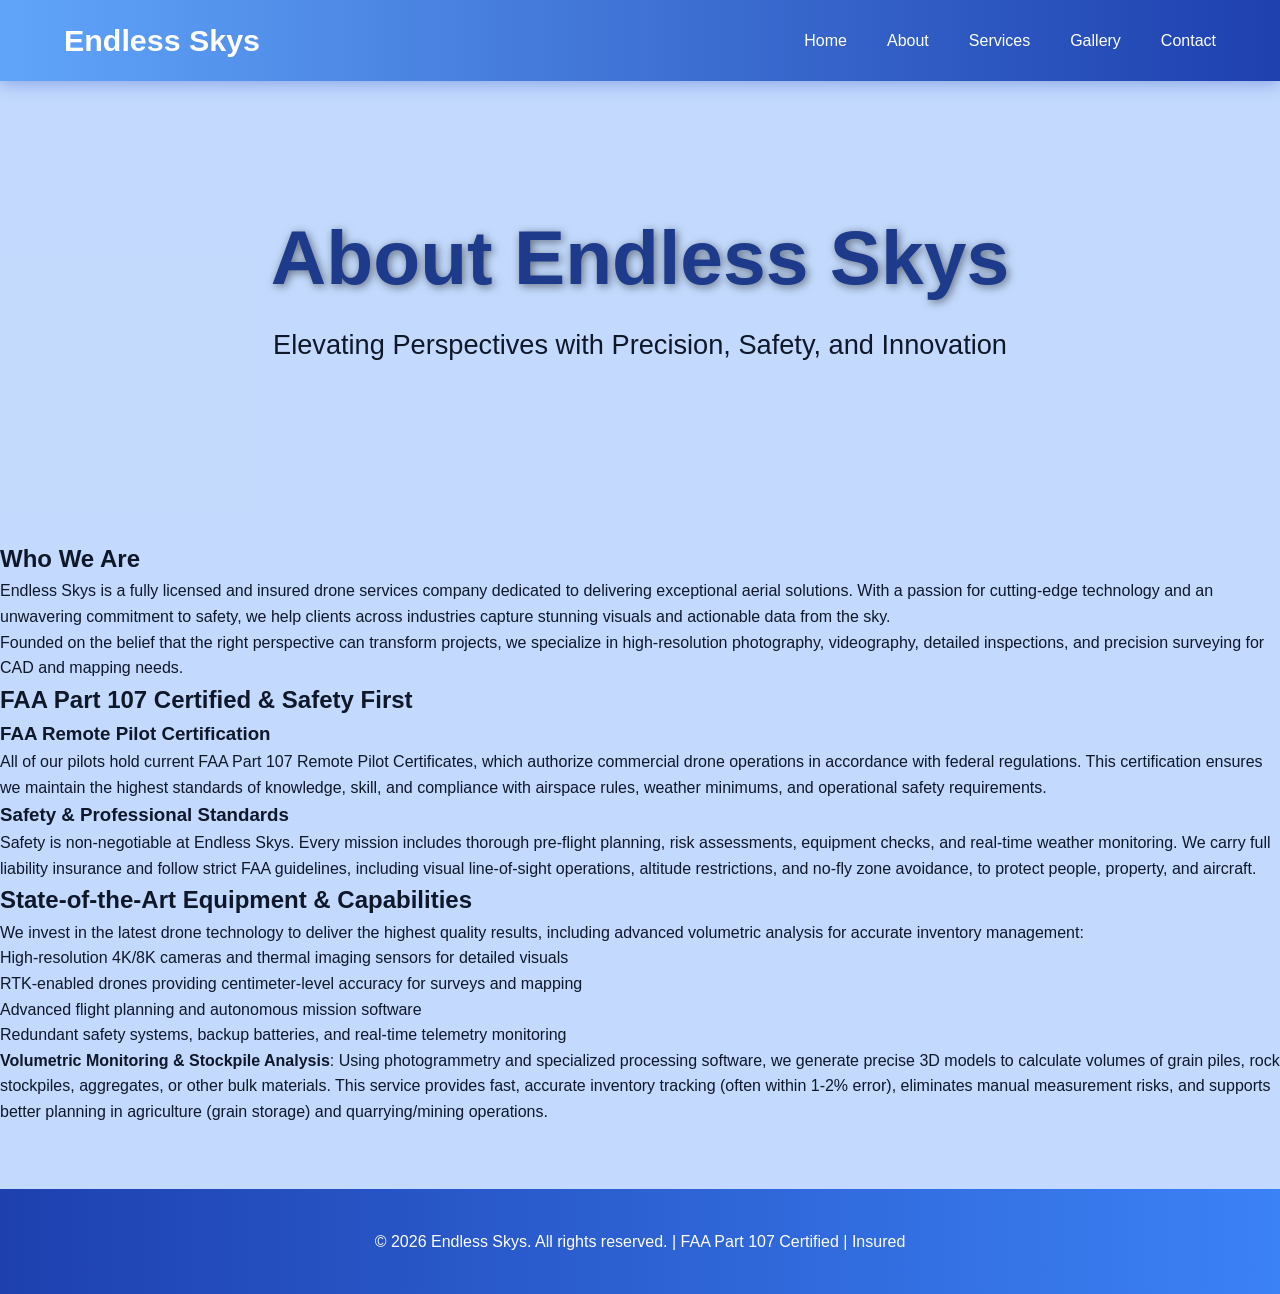
==== about.html @ 069f16f9 "Add files via upload" ====
<!DOCTYPE html>
<html lang="en">
<head>
  <meta charset="UTF-8" />
  <meta name="viewport" content="width=device-width, initial-scale=1.0"/>
  <title>About Endless Skys - Professional Drone Services</title>
  <link rel="stylesheet" href="style.css"/>
</head>
<body>

  <header>
    <nav>
      <div class="logo">Endless Skys</div>
      <ul class="nav-links">
        <li><a href="index.html">Home</a></li>
        <li><a href="about.html">About</a></li>
        <li><a href="services.html">Services</a></li>
        <li><a href="gallery.html">Gallery</a></li>
        <li><a href="contact.html">Contact</a></li>
      </ul>
    </nav>
  </header>

  <section class="hero about-hero">
    <div class="hero-content">
      <h1>About Endless Skys</h1>
      <p>Elevating Perspectives with Precision, Safety, and Innovation</p>
    </div>
  </section>

  <section id="about-intro">
    <h2>Who We Are</h2>
    <p>Endless Skys is a fully licensed and insured drone services company dedicated to delivering exceptional aerial solutions. With a passion for cutting-edge technology and an unwavering commitment to safety, we help clients across industries capture stunning visuals and actionable data from the sky.</p>
    <p>Founded on the belief that the right perspective can transform projects, we specialize in high-resolution photography, videography, detailed inspections, and precision surveying for CAD and mapping needs.</p>
  </section>

  <section id="certification">
    <h2>FAA Part 107 Certified & Safety First</h2>
    <div class="cert-grid">
      <div class="cert-item">
        <h3>FAA Remote Pilot Certification</h3>
        <p>All of our pilots hold current FAA Part 107 Remote Pilot Certificates, which authorize commercial drone operations in accordance with federal regulations. This certification ensures we maintain the highest standards of knowledge, skill, and compliance with airspace rules, weather minimums, and operational safety requirements.</p>
      </div>
      <div class="cert-item">
        <h3>Safety & Professional Standards</h3>
        <p>Safety is non-negotiable at Endless Skys. Every mission includes thorough pre-flight planning, risk assessments, equipment checks, and real-time weather monitoring. We carry full liability insurance and follow strict FAA guidelines, including visual line-of-sight operations, altitude restrictions, and no-fly zone avoidance, to protect people, property, and aircraft.</p>
      </div>
    </div>
  </section>

  <section id="equipment">
    <h2>State-of-the-Art Equipment & Capabilities</h2>
    <p>We invest in the latest drone technology to deliver the highest quality results, including advanced volumetric analysis for accurate inventory management:</p>
    <ul class="equip-list">
      <li>High-resolution 4K/8K cameras and thermal imaging sensors for detailed visuals</li>
      <li>RTK-enabled drones providing centimeter-level accuracy for surveys and mapping</li>
      <li>Advanced flight planning and autonomous mission software</li>
      <li>Redundant safety systems, backup batteries, and real-time telemetry monitoring</li>
      <li><strong>Volumetric Monitoring & Stockpile Analysis</strong>: Using photogrammetry and specialized processing software, we generate precise 3D models to calculate volumes of grain piles, rock stockpiles, aggregates, or other bulk materials. This service provides fast, accurate inventory tracking (often within 1-2% error), eliminates manual measurement risks, and supports better planning in agriculture (grain storage) and quarrying/mining operations.</li>
    </ul>
  </section>

  <footer>
    <p>&copy; 2026 Endless Skys. All rights reserved. | FAA Part 107 Certified | Insured</p>
  </footer>

  <script src="script.js"></script>

 <script>
 // List of your backgrounds (update paths as needed)
  const backgrounds = [
    { type: 'video', src: 'assets/backgrounds/Mini4.mp4' },
    { type: 'video', src: 'assets/backgrounds/Matrice4TD.mp4' },
    { type: 'image', src: 'assets/backgrounds/sky-hero.jpg' },
    { type: 'image', src: 'assets/backgrounds/aerial-farm.jpg' },
    { type: 'image', src: 'assets/backgrounds/blue-sky-drone.jpg' },
    { type: 'video', src: 'assets/backgrounds/Drone-over-fields.mp4' },
    { type: 'video', src: 'assets/backgrounds/Forest Drone Hover.mp4' },
    { type: 'video', src: 'assets/backgrounds/mountian-aerial-loop.mp4' },
    { type: 'video', src: 'assets/backgrounds/ocean-drone-pan.mp4' },
    { type: 'video', src: 'assets/backgrounds/sunset-drone-flyover.mp4' },
    { type: 'video', src: 'assets/backgrounds/waterfall flight.mp4' },
    { type: 'video', src: 'assets/backgrounds/motorcycle-chase.mp4' },
     // Add 7–10 more here (mix of .mp4 and .jpg)
  ];

  // Avoid repeating the previous page's background
  let lastUsed = localStorage.getItem('lastBackground') || '';
  let available = backgrounds.filter(b => b.src !== lastUsed);
  if (available.length === 0) available = backgrounds;

  const chosen = available[Math.floor(Math.random() * available.length)];
  localStorage.setItem('lastBackground', chosen.src);

  // Apply when page is ready
  document.addEventListener('DOMContentLoaded', () => {
    const hero = document.querySelector('.hero');
    if (!hero) return;

    if (chosen.type === 'video') {
      const videoHTML = `
        <video class="hero-video" autoplay muted loop playsinline>
          <source src="${chosen.src}" type="video/mp4">
          <img src="assets/backgrounds/sky-hero.jpg" alt="Fallback aerial view">
        </video>
      `;
      hero.insertAdjacentHTML('afterbegin', videoHTML);
    } else {
      hero.style.background = `linear-gradient(rgba(195, 218, 254, 0.55), rgba(195, 218, 254, 0.55)), url('${chosen.src}') center/cover no-repeat fixed`;
    }
  });
</script>
</body>
</html>
---- style.css ----
/* style.css - Endless Skys Drone Services Theme */

/* Reset and base */
* {
  margin: 0;
  padding: 0;
  box-sizing: border-box;
}

body {
  font-family: 'Segoe UI', Tahoma, Geneva, Verdana, sans-serif;
  background-color: #c3dafe;
  color: #0f172a;
  line-height: 1.6;
  padding-top: 90px;
}

/* Header */
header {
  background: linear-gradient(to right, #60a5fa, #1e40af);
  position: fixed;
  width: 100%;
  top: 0;
  z-index: 1000;
  padding: 1rem 5%;
  box-shadow: 0 4px 15px rgba(30, 64, 175, 0.3);
}

nav {
  display: flex;
  justify-content: space-between;
  align-items: center;
  max-width: 1400px;
  margin: 0 auto;
}

.logo {
  font-size: 1.9rem;
  font-weight: bold;
  color: white;
}

.nav-links {
  list-style: none;
  display: flex;
  gap: 2.5rem;
}

.nav-links a {
  color: white;
  text-decoration: none;
  font-weight: 500;
  transition: color 0.3s;
}

.nav-links a:hover {
  color: #bfdbfe;
}

/* Hero section – reduced height to show form on load */
.hero {
  position: relative;
  height: 50vh;                 /* ← Reduced to 50vh so form is visible near top */
  min-height: 400px;
  overflow: hidden;
  display: flex;
  align-items: center;
  justify-content: center;
  text-align: center;
  padding: 0 5%;
}

/* Video background (stationary) */
.hero-video {
  position: fixed;
  top: 0;
  left: 0;
  width: 100vw;
  height: 100vh;
  object-fit: cover;
  z-index: -2;
  pointer-events: none;
}

/* Overlay */
.hero::before {
  content: "";
  position: absolute;
  top: 0;
  left: 0;
  width: 100%;
  height: 100%;
  background: rgba(195, 218, 254, 0.55);
  z-index: -1;
}

.hero-content {
  position: relative;
  z-index: 1;
  max-width: 900px;
  padding-bottom: 0.5rem;      /* Tight spacing under header text */
}

.hero h1 {
  font-size: 4.8rem;
  margin-bottom: 1.5rem;
  color: #1e3a8a;
  line-height: 1.1;
  text-shadow: 2px 2px 10px rgba(0,0,0,0.5);
}

.hero p {
  font-size: 1.7rem;
  margin-bottom: 2.5rem;
  max-width: 800px;
  margin-left: auto;
  margin-right: auto;
}

/* Button */
.btn {
  display: inline-block;
  background: linear-gradient(135deg, rgba(31, 176, 36, 0.55), rgba(25, 140, 29, 0.45));
  color: white;
  padding: 1.2rem 3rem;
  border-radius: 50px;
  font-weight: bold;
  font-size: 1.3rem;
  backdrop-filter: blur(16px);
  -webkit-backdrop-filter: blur(16px);
  border: 1px solid rgba(255, 255, 255, 0.28);
  box-shadow: 0 12px 40px rgba(31, 176, 36, 0.55),
              inset 0 6px 18px rgba(255, 255, 255, 0.50),
              inset 0 -6px 18px rgba(0, 0, 0, 0.38);
  transition: all 0.3s ease;
  text-shadow: 0 1px 2px rgba(255, 255, 255, 0.65),
               0 -2px 3px rgba(0, 0, 0, 0.85),
               0 0 10px rgba(31, 176, 36, 0.75);
  letter-spacing: 0.6px;
  cursor: pointer;
}

.btn:hover {
  transform: translateY(-5px);
  box-shadow: 0 20px 60px rgba(31, 176, 36, 0.75),
              inset 0 8px 22px rgba(255, 255, 255, 0.60),
              inset 0 -8px 22px rgba(0, 0, 0, 0.45);
  background: linear-gradient(135deg, rgba(31, 176, 36, 0.65), rgba(25, 140, 29, 0.55));
}

.btn:active {
  transform: translateY(2px);
  box-shadow: 0 6px 20px rgba(31, 176, 36, 0.45),
              inset 0 8px 28px rgba(0, 0, 0, 0.55),
              inset 0 -4px 14px rgba(255, 255, 255, 0.35);
}

/* Intro section */
#intro {
  padding: 6rem 5% 8rem;
  text-align: center;
  max-width: 1200px;
  margin: 0 auto;
}

#intro h2 {
  font-size: 3rem;
  margin-bottom: 1.5rem;
  color: #1e40af;
}

#intro p {
  font-size: 1.3rem;
  max-width: 900px;
  margin: 0 auto;
}

/* Footer */
footer {
  background: linear-gradient(to right, #1e40af, #3b82f6);
  text-align: center;
  padding: 2.5rem 5%;
  color: white;
  margin-top: 4rem;
}

/* Contact page specific */
.contact-section {
  padding: 1rem 5% 6rem; /* Reduced top padding – form closer to header */
  max-width: 900px;
  margin: 0 auto;
  text-align: center;
}

/* Mobile fallback & adjustments */
@media (max-width: 768px) {
  nav {
    flex-direction: column;
    gap: 1rem;
  }
  .nav-links {
    flex-direction: column;
    gap: 1rem;
    background: rgba(30, 64, 175, 0.9);
    padding: 1rem;
    width: 100%;
  }
  .hero h1 {
    font-size: 3.5rem;
  }
  .hero p {
    font-size: 1.4rem;
  }
  .hero-video {
    display: none;
  }
  .hero {
    height: 45vh;                /* Shorter on mobile for form visibility */
    min-height: 350px;
    background: linear-gradient(rgba(195, 218, 254, 0.55), rgba(195, 218, 254, 0.55)),
                url('assets/backgrounds/sky-hero.jpg') center/cover no-repeat fixed;
  }
  .hero-content {
    padding-bottom: 0.5rem;
  }
  .contact-section {
    padding: 0.5rem 5% 6rem;    /* Almost no top gap on phones */
  }
}
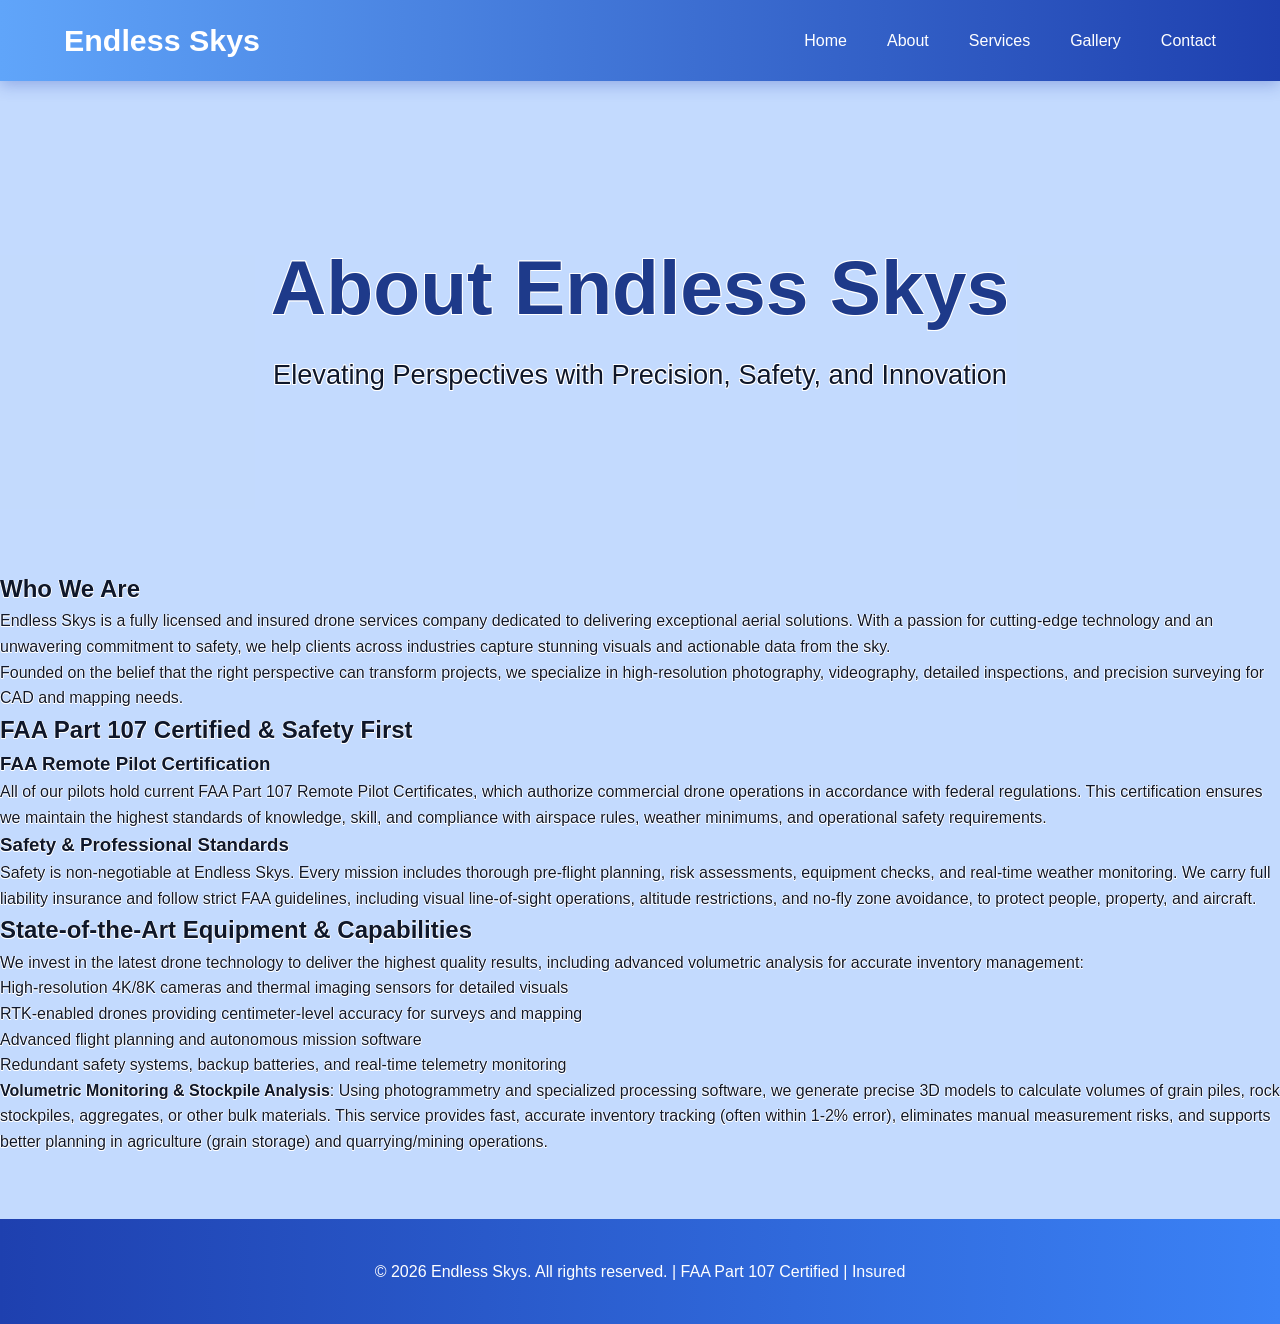
==== commit ff0c04c7: "Cleaned up nesting + pushed latest site updates including gallery.html and assets" ====
--- a/about.html
+++ b/about.html
@@ -66,23 +66,21 @@
 
   <script src="script.js"></script>
 
- <script>
- // List of your backgrounds (update paths as needed)
-  const backgrounds = [
-    { type: 'video', src: 'assets/backgrounds/Mini4.mp4' },
-    { type: 'video', src: 'assets/backgrounds/Matrice4TD.mp4' },
-    { type: 'image', src: 'assets/backgrounds/sky-hero.jpg' },
-    { type: 'image', src: 'assets/backgrounds/aerial-farm.jpg' },
-    { type: 'image', src: 'assets/backgrounds/blue-sky-drone.jpg' },
-    { type: 'video', src: 'assets/backgrounds/Drone-over-fields.mp4' },
-    { type: 'video', src: 'assets/backgrounds/Forest Drone Hover.mp4' },
-    { type: 'video', src: 'assets/backgrounds/mountian-aerial-loop.mp4' },
-    { type: 'video', src: 'assets/backgrounds/ocean-drone-pan.mp4' },
-    { type: 'video', src: 'assets/backgrounds/sunset-drone-flyover.mp4' },
-    { type: 'video', src: 'assets/backgrounds/waterfall flight.mp4' },
-    { type: 'video', src: 'assets/backgrounds/motorcycle-chase.mp4' },
-     // Add 7–10 more here (mix of .mp4 and .jpg)
-  ];
+  <script>
+    const backgrounds = [
+      { type: 'video', src: 'assets/backgrounds/Mini4.mp4' },
+      { type: 'video', src: 'assets/backgrounds/Matrice4TD.mp4' },
+      { type: 'image', src: 'assets/backgrounds/sky-hero.jpg' },
+      { type: 'image', src: 'assets/backgrounds/aerial-farm.jpg' },
+      { type: 'image', src: 'assets/backgrounds/blue-sky-drone.jpg' },
+      { type: 'video', src: 'assets/backgrounds/Drone-over-fields.mp4' },
+      { type: 'video', src: 'assets/backgrounds/forest-drone-hover.mp4' },
+      { type: 'video', src: 'assets/backgrounds/mountian-aerial-loop.mp4' },
+      { type: 'video', src: 'assets/backgrounds/ocean-drone-pan.mp4' },
+      { type: 'video', src: 'assets/backgrounds/sunset-drone-flyover.mp4' },
+      { type: 'video', src: 'assets/backgrounds/waterfall-flight.mp4' },
+      { type: 'video', src: 'assets/backgrounds/motorcycle-chase.mp4' },
+    ];
 
   // Avoid repeating the previous page's background
   let lastUsed = localStorage.getItem('lastBackground') || '';
--- a/style.css
+++ b/style.css
@@ -1,4 +1,24 @@
 /* style.css - Endless Skys Drone Services Theme */
+
+/* Global solid white 0.5px outline on ALL text in body for readability */
+body, 
+body * {
+  text-shadow: 
+    -0.5px -0.5px 0 #fff,  
+     0.5px -0.5px 0 #fff,
+    -0.5px  0.5px 0 #fff,
+     0.5px  0.5px 0 #fff,
+    -0.5px  0   0 #fff,
+     0.5px  0   0 #fff,
+     0   -0.5px 0 #fff,
+     0    0.5px 0 #fff;
+}
+
+/* Remove outline from header and footer text only */
+header, header *,
+footer, footer * {
+  text-shadow: none;
+}
 
 /* Reset and base */
 * {
@@ -12,7 +32,7 @@
   background-color: #c3dafe;
   color: #0f172a;
   line-height: 1.6;
-  padding-top: 90px;
+  padding-top: 120px;
 }
 
 /* Header */
@@ -57,10 +77,10 @@
   color: #bfdbfe;
 }
 
-/* Hero section – reduced height to show form on load */
+/* Hero section – reduced height */
 .hero {
   position: relative;
-  height: 50vh;                 /* ← Reduced to 50vh so form is visible near top */
+  height: 50vh;
   min-height: 400px;
   overflow: hidden;
   display: flex;
@@ -98,7 +118,7 @@
   position: relative;
   z-index: 1;
   max-width: 900px;
-  padding-bottom: 0.5rem;      /* Tight spacing under header text */
+  padding-bottom: 0.5rem;
 }
 
 .hero h1 {
@@ -106,7 +126,16 @@
   margin-bottom: 1.5rem;
   color: #1e3a8a;
   line-height: 1.1;
-  text-shadow: 2px 2px 10px rgba(0,0,0,0.5);
+  /* Slightly thicker 0.8px white solid outline for main heading */
+  text-shadow: 
+    -0.8px -0.8px 0 #fff,  
+     0.8px -0.8px 0 #fff,
+    -0.8px  0.8px 0 #fff,
+     0.8px  0.8px 0 #fff,
+    -0.8px  0   0 #fff,
+     0.8px  0   0 #fff,
+     0   -0.8px 0 #fff,
+     0    0.8px 0 #fff;
 }
 
 .hero p {
@@ -115,6 +144,16 @@
   max-width: 800px;
   margin-left: auto;
   margin-right: auto;
+  /* 0.8px white solid outline for paragraph text in hero */
+  text-shadow: 
+    -0.8px -0.8px 0 #fff,  
+     0.8px -0.8px 0 #fff,
+    -0.8px  0.8px 0 #fff,
+     0.8px  0.8px 0 #fff,
+    -0.8px  0   0 #fff,
+     0.8px  0   0 #fff,
+     0   -0.8px 0 #fff,
+     0    0.8px 0 #fff;
 }
 
 /* Button */
@@ -186,10 +225,20 @@
 
 /* Contact page specific */
 .contact-section {
-  padding: 1rem 5% 6rem; /* Reduced top padding – form closer to header */
+  padding: 1rem 5% 6rem;
   max-width: 900px;
   margin: 0 auto;
   text-align: center;
+}
+
+/* Gallery page – extra clearance so top row is below header */
+.gallery {
+  padding: 120px 5% 6rem;
+  max-width: 1400px;
+  margin: 0 auto;
+  display: grid;
+  grid-template-columns: repeat(auto-fit, minmax(320px, 1fr));
+  gap: 1.5rem;
 }
 
 /* Mobile fallback & adjustments */
@@ -215,7 +264,7 @@
     display: none;
   }
   .hero {
-    height: 45vh;                /* Shorter on mobile for form visibility */
+    height: 45vh;
     min-height: 350px;
     background: linear-gradient(rgba(195, 218, 254, 0.55), rgba(195, 218, 254, 0.55)),
                 url('assets/backgrounds/sky-hero.jpg') center/cover no-repeat fixed;
@@ -224,6 +273,9 @@
     padding-bottom: 0.5rem;
   }
   .contact-section {
-    padding: 0.5rem 5% 6rem;    /* Almost no top gap on phones */
+    padding: 0.5rem 5% 6rem;
+  }
+  .gallery {
+    padding-top: 100px;
   }
 }
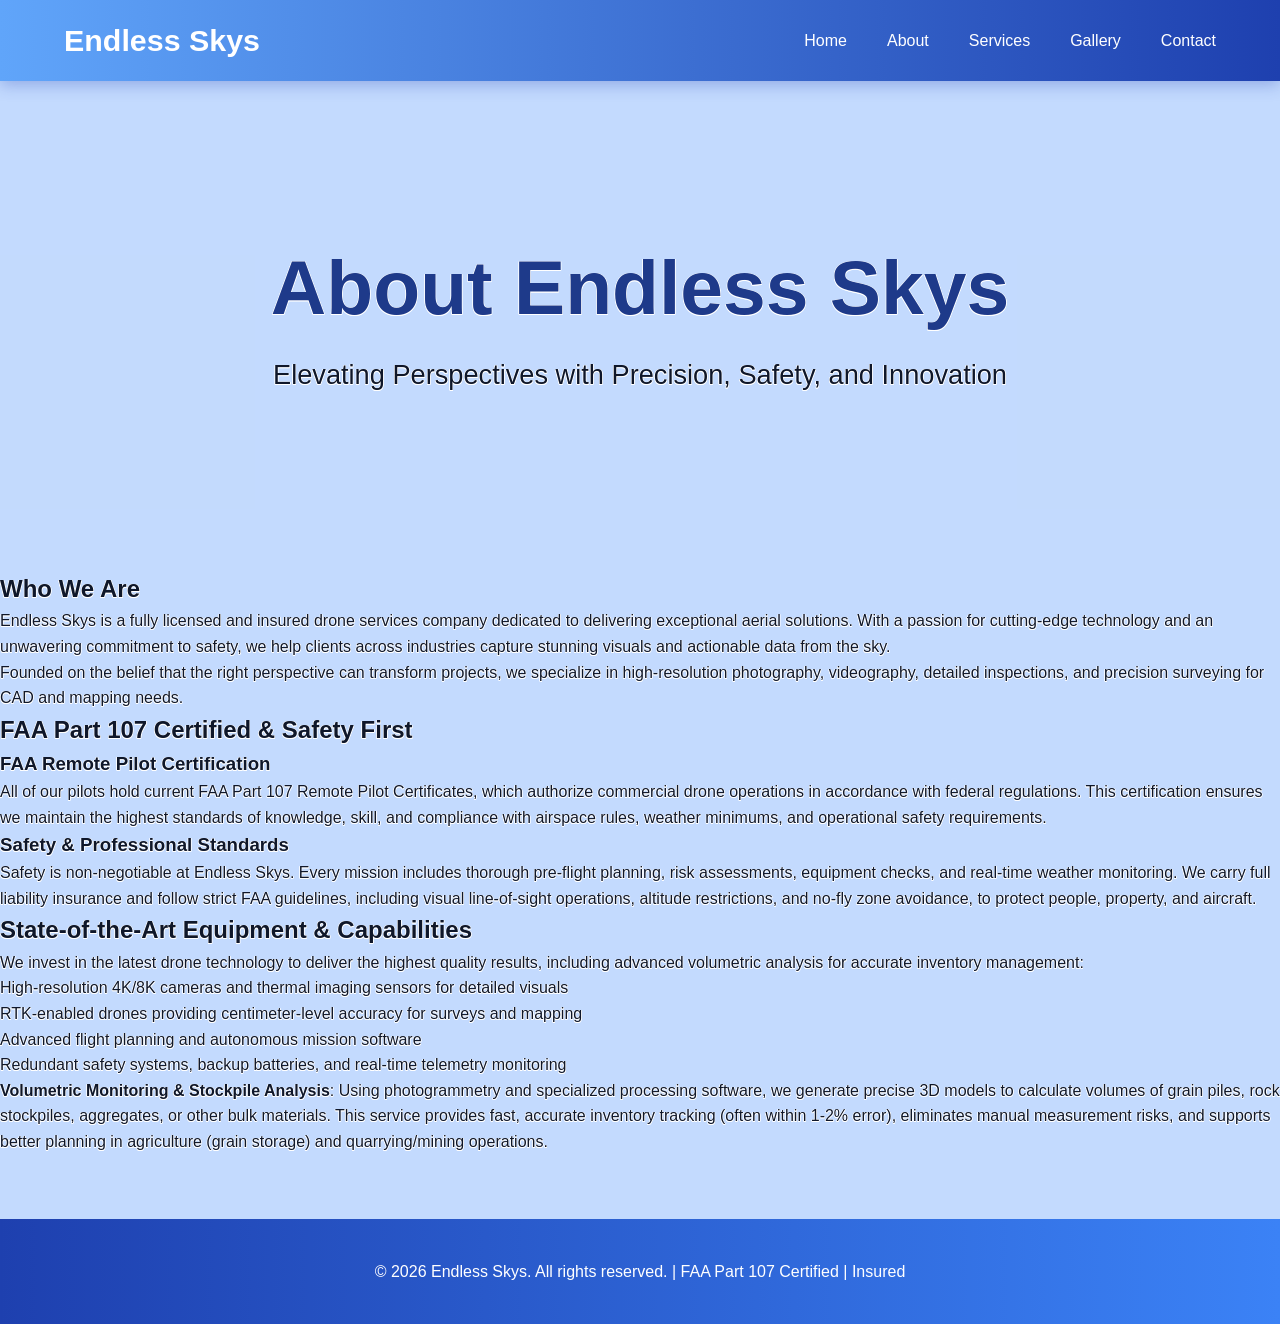
==== commit f6745743: "Clean copy: latest pages, CSS, JS after ghost folder removal" ====
--- a/about.html
+++ b/about.html
@@ -7,10 +7,17 @@
   <link rel="stylesheet" href="style.css"/>
 </head>
 <body>
-
   <header>
     <nav>
       <div class="logo">Endless Skys</div>
+
+      <!-- Hamburger menu icon (only visible on mobile) -->
+      <div class="hamburger">
+        <span></span>
+        <span></span>
+        <span></span>
+      </div>
+
       <ul class="nav-links">
         <li><a href="index.html">Home</a></li>
         <li><a href="about.html">About</a></li>
@@ -64,49 +71,8 @@
     <p>&copy; 2026 Endless Skys. All rights reserved. | FAA Part 107 Certified | Insured</p>
   </footer>
 
+  <!-- Shared script.js (handles backgrounds + hamburger menu toggle) -->
   <script src="script.js"></script>
 
-  <script>
-    const backgrounds = [
-      { type: 'video', src: 'assets/backgrounds/Mini4.mp4' },
-      { type: 'video', src: 'assets/backgrounds/Matrice4TD.mp4' },
-      { type: 'image', src: 'assets/backgrounds/sky-hero.jpg' },
-      { type: 'image', src: 'assets/backgrounds/aerial-farm.jpg' },
-      { type: 'image', src: 'assets/backgrounds/blue-sky-drone.jpg' },
-      { type: 'video', src: 'assets/backgrounds/Drone-over-fields.mp4' },
-      { type: 'video', src: 'assets/backgrounds/forest-drone-hover.mp4' },
-      { type: 'video', src: 'assets/backgrounds/mountian-aerial-loop.mp4' },
-      { type: 'video', src: 'assets/backgrounds/ocean-drone-pan.mp4' },
-      { type: 'video', src: 'assets/backgrounds/sunset-drone-flyover.mp4' },
-      { type: 'video', src: 'assets/backgrounds/waterfall-flight.mp4' },
-      { type: 'video', src: 'assets/backgrounds/motorcycle-chase.mp4' },
-    ];
-
-  // Avoid repeating the previous page's background
-  let lastUsed = localStorage.getItem('lastBackground') || '';
-  let available = backgrounds.filter(b => b.src !== lastUsed);
-  if (available.length === 0) available = backgrounds;
-
-  const chosen = available[Math.floor(Math.random() * available.length)];
-  localStorage.setItem('lastBackground', chosen.src);
-
-  // Apply when page is ready
-  document.addEventListener('DOMContentLoaded', () => {
-    const hero = document.querySelector('.hero');
-    if (!hero) return;
-
-    if (chosen.type === 'video') {
-      const videoHTML = `
-        <video class="hero-video" autoplay muted loop playsinline>
-          <source src="${chosen.src}" type="video/mp4">
-          <img src="assets/backgrounds/sky-hero.jpg" alt="Fallback aerial view">
-        </video>
-      `;
-      hero.insertAdjacentHTML('afterbegin', videoHTML);
-    } else {
-      hero.style.background = `linear-gradient(rgba(195, 218, 254, 0.55), rgba(195, 218, 254, 0.55)), url('${chosen.src}') center/cover no-repeat fixed`;
-    }
-  });
-</script>
 </body>
 </html>
--- a/style.css
+++ b/style.css
@@ -1,8 +1,22 @@
 /* style.css - Endless Skys Drone Services Theme */
 
-/* Global solid white 0.5px outline on ALL text in body for readability */
-body, 
-body * {
+/* Reset and base */
+* {
+  margin: 0;
+  padding: 0;
+  box-sizing: border-box;
+}
+
+body {
+  font-family: 'Segoe UI', Tahoma, Geneva, Verdana, sans-serif;
+  background-color: #c3dafe;
+  color: #0f172a;
+  line-height: 1.6;
+  padding-top: 120px;
+}
+
+/* Global solid white outline on all body text (except header, footer, and buttons) */
+body, body *:not(header):not(header *):not(footer):not(footer *):not(button):not(.btn) {
   text-shadow: 
     -0.5px -0.5px 0 #fff,  
      0.5px -0.5px 0 #fff,
@@ -14,25 +28,46 @@
      0    0.5px 0 #fff;
 }
 
-/* Remove outline from header and footer text only */
+/* Remove outline from header and footer text */
 header, header *,
 footer, footer * {
   text-shadow: none;
 }
 
-/* Reset and base */
-* {
-  margin: 0;
-  padding: 0;
-  box-sizing: border-box;
-}
-
-body {
-  font-family: 'Segoe UI', Tahoma, Geneva, Verdana, sans-serif;
-  background-color: #c3dafe;
-  color: #0f172a;
-  line-height: 1.6;
-  padding-top: 120px;
+/* Button styles - no outline, cleaner look */
+.btn, button {
+  display: inline-block;
+  background: linear-gradient(135deg, rgba(31, 176, 36, 0.55), rgba(25, 140, 29, 0.45));
+  color: white;
+  padding: 1.2rem 3rem;
+  border-radius: 50px;
+  font-weight: 600; /* Slightly bolder for clarity */
+  font-size: 1.3rem;
+  backdrop-filter: blur(16px);
+  -webkit-backdrop-filter: blur(16px);
+  border: 1px solid rgba(255, 255, 255, 0.28);
+  box-shadow: 0 12px 40px rgba(31, 176, 36, 0.55),
+              inset 0 6px 18px rgba(255, 255, 255, 0.50),
+              inset 0 -6px 18px rgba(0, 0, 0, 0.38);
+  transition: all 0.3s ease;
+  text-shadow: none !important; /* No white outline/glow */
+  letter-spacing: 0.8px; /* Prevents smashed letters */
+  cursor: pointer;
+}
+
+.btn:hover, button:hover {
+  transform: translateY(-5px);
+  box-shadow: 0 20px 60px rgba(31, 176, 36, 0.75),
+              inset 0 8px 22px rgba(255, 255, 255, 0.60),
+              inset 0 -8px 22px rgba(0, 0, 0, 0.45);
+  background: linear-gradient(135deg, rgba(31, 176, 36, 0.65), rgba(25, 140, 29, 0.55));
+}
+
+.btn:active, button:active {
+  transform: translateY(2px);
+  box-shadow: 0 6px 20px rgba(31, 176, 36, 0.45),
+              inset 0 8px 28px rgba(0, 0, 0, 0.55),
+              inset 0 -4px 14px rgba(255, 255, 255, 0.35);
 }
 
 /* Header */
@@ -60,6 +95,36 @@
   color: white;
 }
 
+/* Hamburger menu button (hidden on desktop, shown on mobile) */
+.hamburger {
+  display: none;
+  flex-direction: column;
+  justify-content: space-around;
+  width: 30px;
+  height: 25px;
+  cursor: pointer;
+}
+
+.hamburger span {
+  width: 100%;
+  height: 3px;
+  background: white;
+  border-radius: 10px;
+  transition: all 0.3s;
+}
+
+/* Hamburger to X animation when menu is open */
+.hamburger.active span:nth-child(1) {
+  transform: rotate(45deg) translate(5px, 5px);
+}
+.hamburger.active span:nth-child(2) {
+  opacity: 0;
+}
+.hamburger.active span:nth-child(3) {
+  transform: rotate(-45deg) translate(7px, -6px);
+}
+
+/* Nav links */
 .nav-links {
   list-style: none;
   display: flex;
@@ -77,7 +142,7 @@
   color: #bfdbfe;
 }
 
-/* Hero section – reduced height */
+/* Hero section */
 .hero {
   position: relative;
   height: 50vh;
@@ -90,7 +155,6 @@
   padding: 0 5%;
 }
 
-/* Video background (stationary) */
 .hero-video {
   position: fixed;
   top: 0;
@@ -102,7 +166,6 @@
   pointer-events: none;
 }
 
-/* Overlay */
 .hero::before {
   content: "";
   position: absolute;
@@ -126,7 +189,6 @@
   margin-bottom: 1.5rem;
   color: #1e3a8a;
   line-height: 1.1;
-  /* Slightly thicker 0.8px white solid outline for main heading */
   text-shadow: 
     -0.8px -0.8px 0 #fff,  
      0.8px -0.8px 0 #fff,
@@ -144,7 +206,6 @@
   max-width: 800px;
   margin-left: auto;
   margin-right: auto;
-  /* 0.8px white solid outline for paragraph text in hero */
   text-shadow: 
     -0.8px -0.8px 0 #fff,  
      0.8px -0.8px 0 #fff,
@@ -156,44 +217,6 @@
      0    0.8px 0 #fff;
 }
 
-/* Button */
-.btn {
-  display: inline-block;
-  background: linear-gradient(135deg, rgba(31, 176, 36, 0.55), rgba(25, 140, 29, 0.45));
-  color: white;
-  padding: 1.2rem 3rem;
-  border-radius: 50px;
-  font-weight: bold;
-  font-size: 1.3rem;
-  backdrop-filter: blur(16px);
-  -webkit-backdrop-filter: blur(16px);
-  border: 1px solid rgba(255, 255, 255, 0.28);
-  box-shadow: 0 12px 40px rgba(31, 176, 36, 0.55),
-              inset 0 6px 18px rgba(255, 255, 255, 0.50),
-              inset 0 -6px 18px rgba(0, 0, 0, 0.38);
-  transition: all 0.3s ease;
-  text-shadow: 0 1px 2px rgba(255, 255, 255, 0.65),
-               0 -2px 3px rgba(0, 0, 0, 0.85),
-               0 0 10px rgba(31, 176, 36, 0.75);
-  letter-spacing: 0.6px;
-  cursor: pointer;
-}
-
-.btn:hover {
-  transform: translateY(-5px);
-  box-shadow: 0 20px 60px rgba(31, 176, 36, 0.75),
-              inset 0 8px 22px rgba(255, 255, 255, 0.60),
-              inset 0 -8px 22px rgba(0, 0, 0, 0.45);
-  background: linear-gradient(135deg, rgba(31, 176, 36, 0.65), rgba(25, 140, 29, 0.55));
-}
-
-.btn:active {
-  transform: translateY(2px);
-  box-shadow: 0 6px 20px rgba(31, 176, 36, 0.45),
-              inset 0 8px 28px rgba(0, 0, 0, 0.55),
-              inset 0 -4px 14px rgba(255, 255, 255, 0.35);
-}
-
 /* Intro section */
 #intro {
   padding: 6rem 5% 8rem;
@@ -231,7 +254,7 @@
   text-align: center;
 }
 
-/* Gallery page – extra clearance so top row is below header */
+/* Gallery page */
 .gallery {
   padding: 120px 5% 6rem;
   max-width: 1400px;
@@ -241,41 +264,73 @@
   gap: 1.5rem;
 }
 
-/* Mobile fallback & adjustments */
+/* === MOBILE RESPONSIVE === */
 @media (max-width: 768px) {
-  nav {
+  body {
+    padding-top: 80px; /* Reduced top padding on mobile */
+  }
+
+  .hamburger {
+    display: flex; /* Show hamburger on mobile */
+  }
+
+  .nav-links {
+    display: none; /* Hide horizontal nav on mobile */
     flex-direction: column;
-    gap: 1rem;
-  }
-  .nav-links {
-    flex-direction: column;
-    gap: 1rem;
-    background: rgba(30, 64, 175, 0.9);
-    padding: 1rem;
+    gap: 1.5rem;
+    background: rgba(30, 64, 175, 0.95);
+    position: absolute;
+    top: 100%;
+    left: 0;
     width: 100%;
-  }
+    padding: 2rem 5%;
+    box-shadow: 0 4px 10px rgba(0,0,0,0.3);
+  }
+
+  .nav-links.active {
+    display: flex; /* Show when hamburger clicked */
+  }
+
+  .hero {
+    height: 45vh; /* Shorter hero on mobile */
+    min-height: 280px;
+  }
+
   .hero h1 {
-    font-size: 3.5rem;
-  }
+    font-size: 2.8rem; /* Smaller headline */
+  }
+
   .hero p {
-    font-size: 1.4rem;
-  }
-  .hero-video {
-    display: none;
-  }
-  .hero {
-    height: 45vh;
-    min-height: 350px;
-    background: linear-gradient(rgba(195, 218, 254, 0.55), rgba(195, 218, 254, 0.55)),
-                url('assets/backgrounds/sky-hero.jpg') center/cover no-repeat fixed;
-  }
+    font-size: 1.3rem; /* Smaller subtext */
+  }
+
   .hero-content {
-    padding-bottom: 0.5rem;
-  }
-  .contact-section {
-    padding: 0.5rem 5% 6rem;
-  }
+    padding: 0 1rem; /* Less side padding */
+  }
+
   .gallery {
-    padding-top: 100px;
+    padding-top: 80px;
+    gap: 1rem; /* Tighter grid gap */
+  }
+
+  .gallery-item {
+    aspect-ratio: 4 / 3; /* Better proportions on mobile */
+  }
+
+  .contact-section, #intro {
+    padding: 2rem 5% 4rem;
+  }
+
+  /* Slightly thicker outline on mobile for better readability (excluding buttons) */
+  body, body *:not(button):not(.btn) {
+    text-shadow: 
+      -0.8px -0.8px 0 #fff,  
+       0.8px -0.8px 0 #fff,
+      -0.8px  0.8px 0 #fff,
+       0.8px  0.8px 0 #fff,
+      -0.8px  0   0 #fff,
+       0.8px  0   0 #fff,
+       0   -0.8px 0 #fff,
+       0    0.8px 0 #fff;
   }
 }
